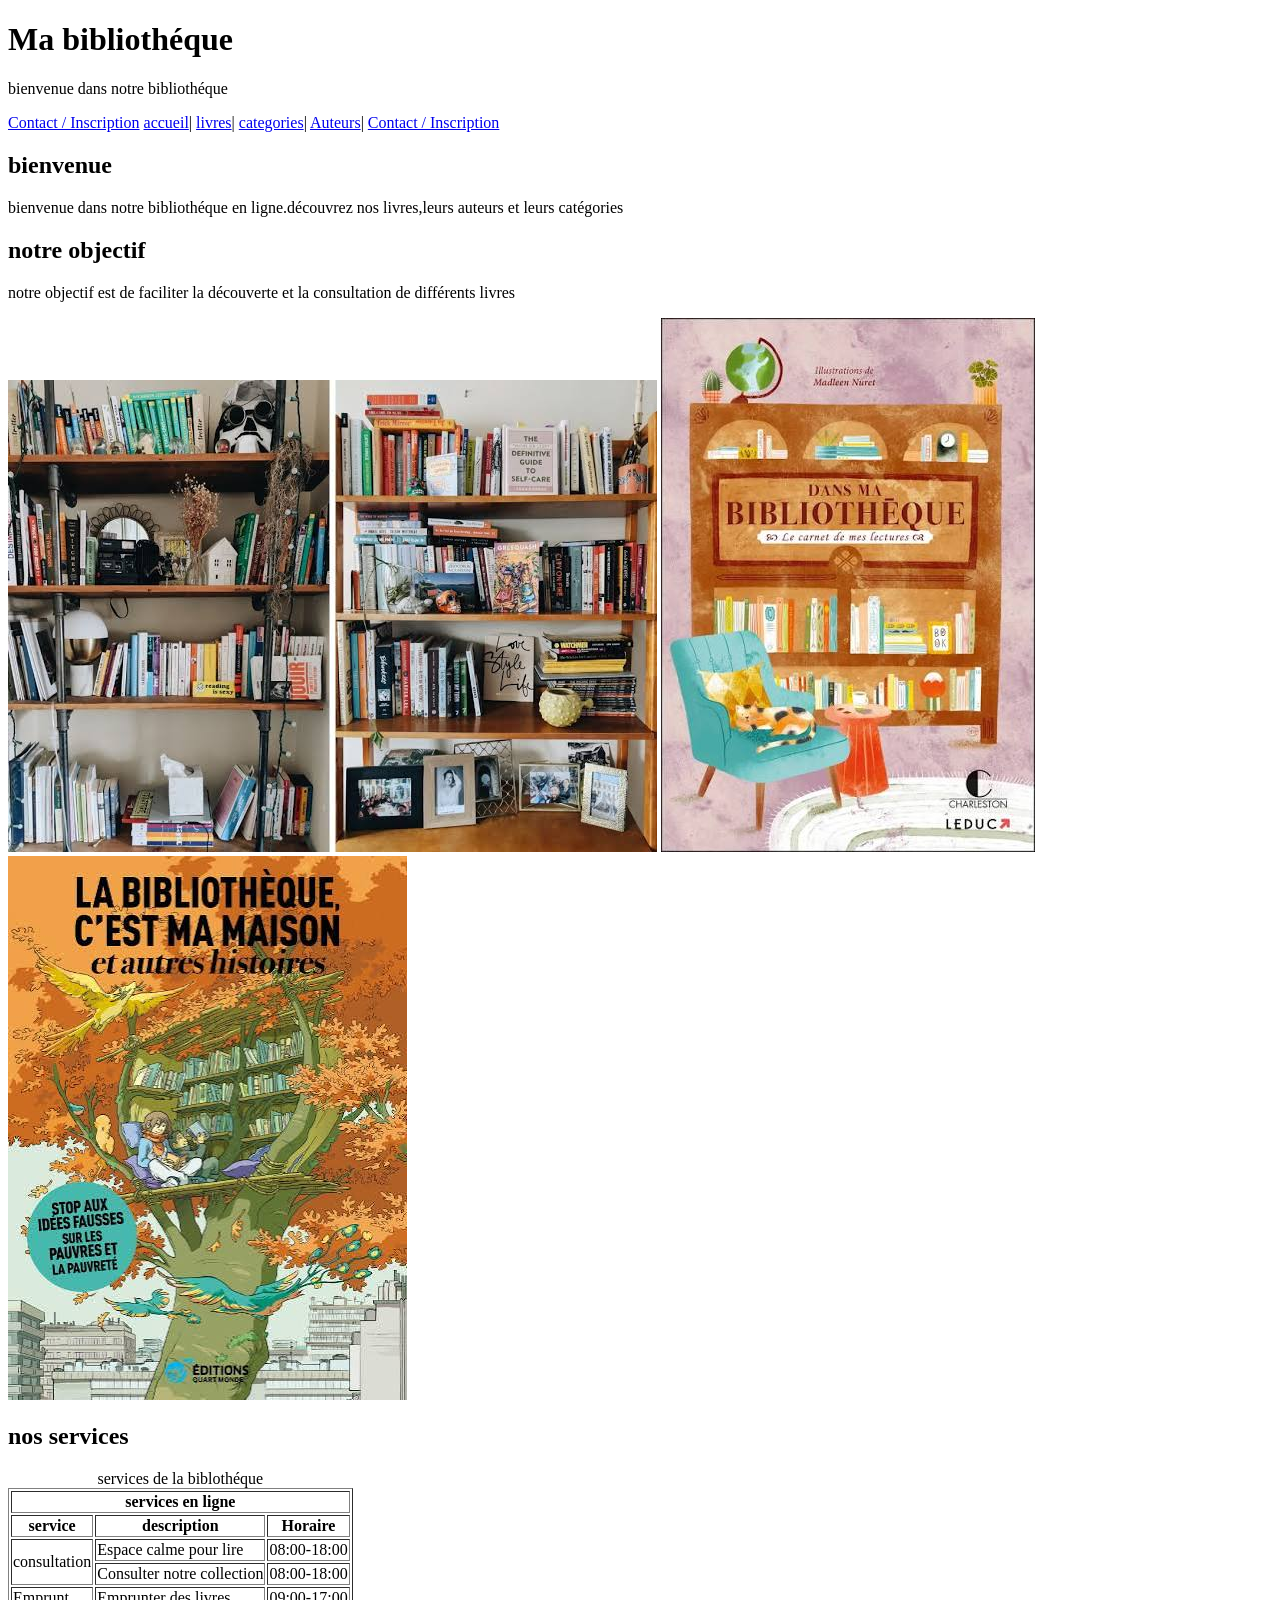
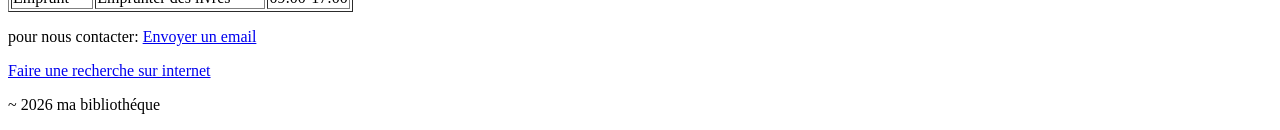
==== index.html @ af9336a2 "initialisation tp2.html partie2" ====
<!DOCTYPE html>
<html lang="fr">
<head>
    <meta charset="UTF-8" >
    <title>Ma bibiliothéque_Accueil</title>
</head>
<body>
    <header>
        <h1>Ma bibliothéque</h1>
        <p>bienvenue dans notre bibliothéque</p>
    </header>
    <nav>
         <a href="contact.html">Contact / Inscription</a>
    
        <a href="index.html">accueil</a>|
        <a href="livres.html">livres</a>|
        <a href="categories.html">categories</a>|
        <a href="Auteurs.html">Auteurs</a>| 
        <a href="contact.html">Contact / Inscription</a>
        
        </nav>   

    <main>
        <section>
        <h2>bienvenue</h2>
        <p>bienvenue dans notre bibliothéque en ligne.découvrez nos livres,leurs auteurs et leurs catégories    
        </p>

        <h2>notre objectif</h2>
        <p>notre objectif est de faciliter la découverte et la consultation de différents livres</p>
        </section>
        <img src="images/biblothéque.jpg" alt="notre bibliothéque en ligne">
        <img src="images/biblothéque1.jpg">
        <img src="images/biblothéque2.jpg">
        <h2>nos services</h2>
    <table border="1">
        <caption>services de la biblothéque</caption>
        <tr>
            <th colspan="3">services en ligne</th>
        </tr>
        <tr>
            <th>service</th>
            <th>description</th>
            <th>Horaire</th>
        </tr>
        <tr>
         <td rowspan="2">consultation</td>
         <td>Espace calme pour lire</td>
         <td>08:00-18:00</td>
        </tr>
         <tr>
            <td>Consulter notre collection</td> 
            <td>08:00-18:00</td>
        </tr>
        <tr>
            <td>Emprunt</td>
            <td>Emprunter des livres</td>
            <td>09:00-17:00</td>
        </tr>
    </table>
    <p>pour nous contacter:
        <a href="mailto:bibliothéque@gmail.com">
    Envoyer un email</a>
    </p>
    <p>
        <a href="https://www.gogle.com">
            Faire une recherche sur internet
        </a>
    </p>

    </main>
    <footer>
        <p>~ 2026 ma bibliothéque</p>
    </footer>
    
</body>
</html>
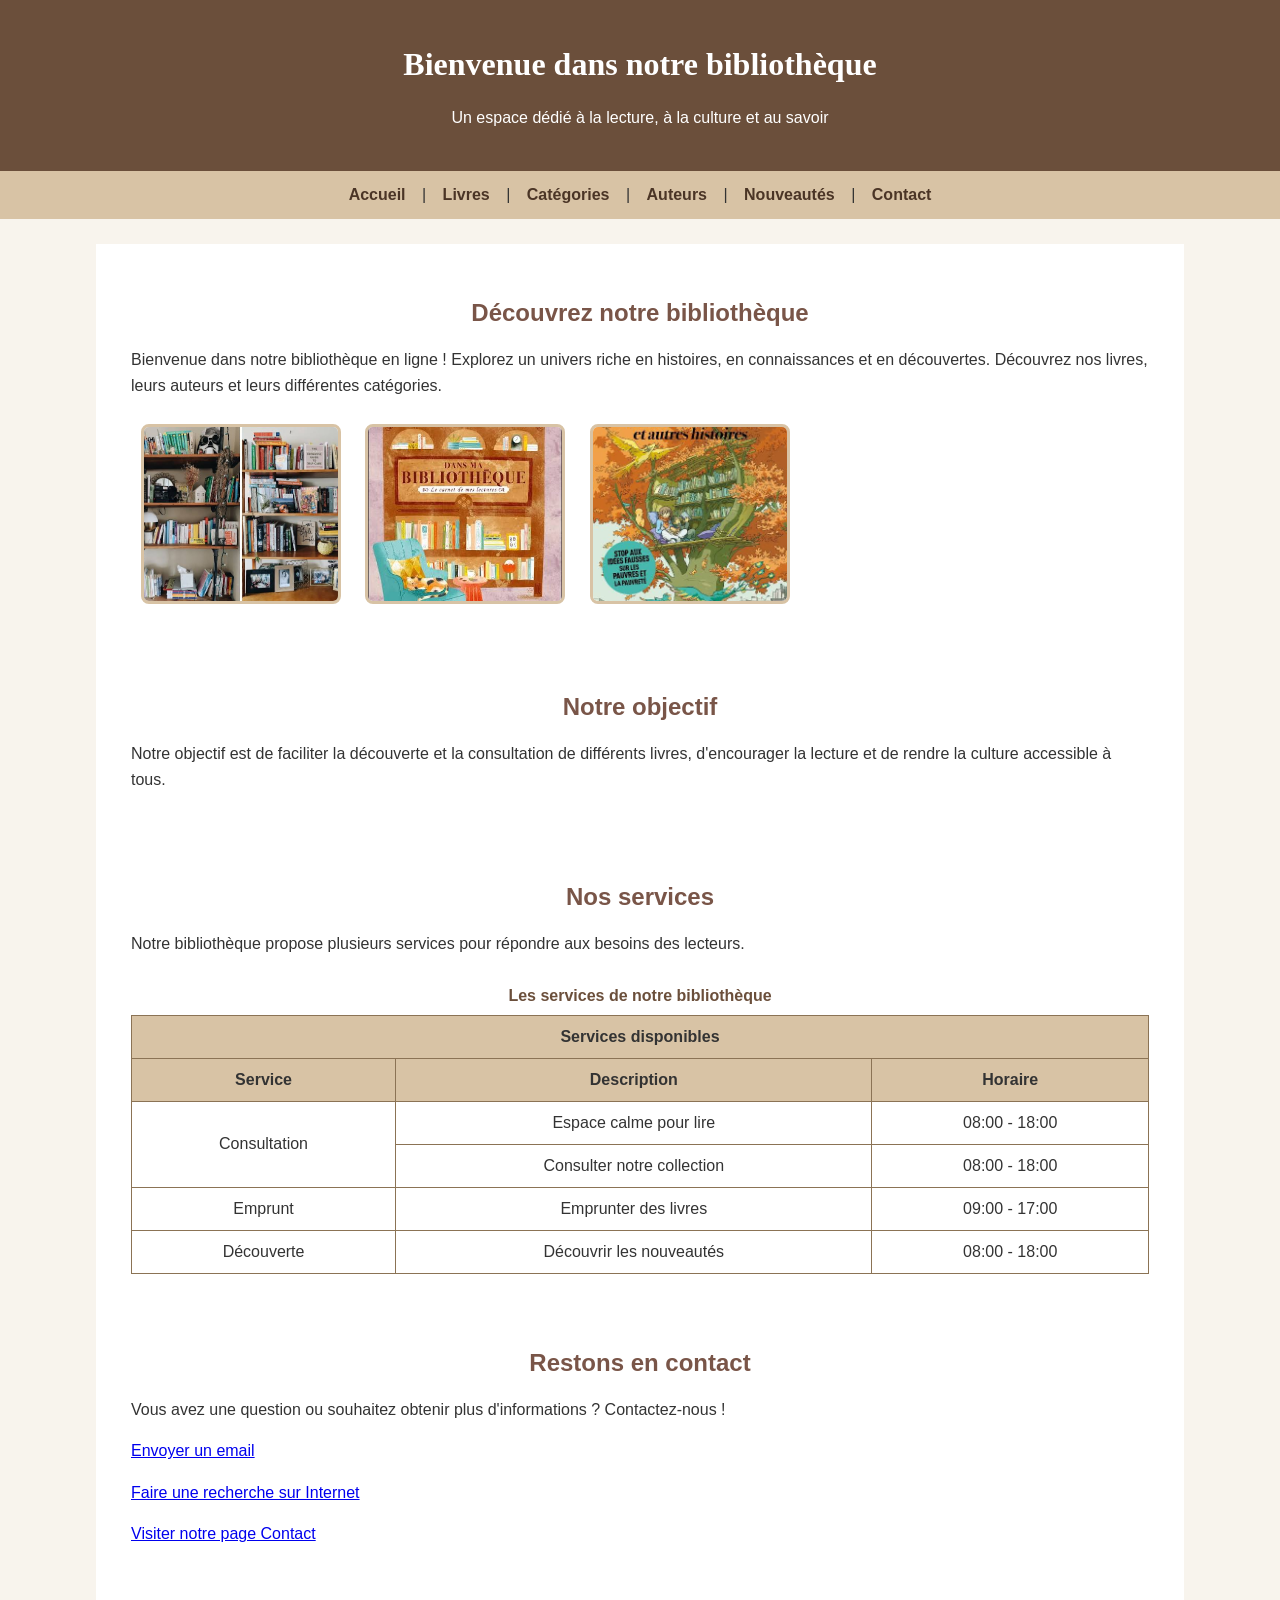
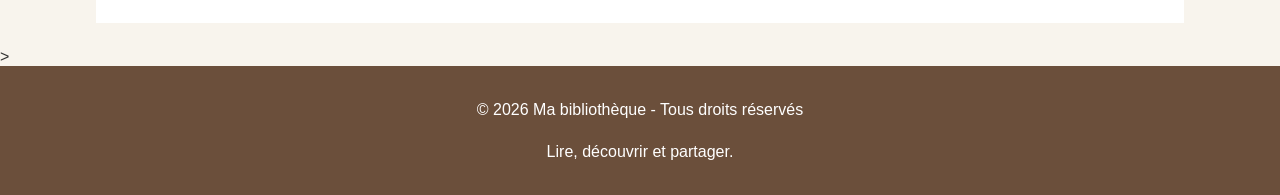
==== commit ffe0bb51: "Mise à jour du mini projet bibliothèque" ====
--- a/index.html
+++ b/index.html
@@ -1,77 +1,154 @@
+
 <!DOCTYPE html>
 <html lang="fr">
+
 <head>
-    <meta charset="UTF-8" >
-    <title>Ma bibiliothéque_Accueil</title>
+    <meta charset="UTF-8">
+    <title>Ma bibliothèque - Accueil</title>
+    <link rel="stylesheet" href="style.css">
 </head>
+
 <body>
+
     <header>
-        <h1>Ma bibliothéque</h1>
-        <p>bienvenue dans notre bibliothéque</p>
+        <h1>Bienvenue dans notre bibliothèque</h1>
+        <p>Un espace dédié à la lecture, à la culture et au savoir</p>
     </header>
+
+    
     <nav>
-         <a href="contact.html">Contact / Inscription</a>
-    
-        <a href="index.html">accueil</a>|
-        <a href="livres.html">livres</a>|
-        <a href="categories.html">categories</a>|
-        <a href="Auteurs.html">Auteurs</a>| 
-        <a href="contact.html">Contact / Inscription</a>
-        
-        </nav>   
+        <a href="index.html">Accueil</a> |
+        <a href="livres.html">Livres</a> |
+        <a href="categories.html">Catégories</a> |
+        <a href="Auteurs.html">Auteurs</a> |
+        <a href="produits.html">Nouveautés</a> |
+        <a href="contact.html">Contact</a>
+    </nav>
 
     <main>
-        <section>
-        <h2>bienvenue</h2>
-        <p>bienvenue dans notre bibliothéque en ligne.découvrez nos livres,leurs auteurs et leurs catégories    
-        </p>
 
-        <h2>notre objectif</h2>
-        <p>notre objectif est de faciliter la découverte et la consultation de différents livres</p>
+       
+        <section class="presentation">
+            <h2>Découvrez notre bibliothèque</h2>
+
+            <p>
+                Bienvenue dans notre bibliothèque en ligne !
+                Explorez un univers riche en histoires,
+                en connaissances et en découvertes.
+                Découvrez nos livres, leurs auteurs
+                et leurs différentes catégories.
+            </p>
+
+            <div class="images-bibliotheque">
+                <img src="images/biblothéque.jpg"
+                alt="Notre bibliothèque en ligne">
+
+                <img src="images/biblothéque1.jpg"
+                alt="Espace de lecture">
+
+                <img src="images/biblothéque2.jpg"
+                alt="Collection de livres">
+            </div>
         </section>
-        <img src="images/biblothéque.jpg" alt="notre bibliothéque en ligne">
-        <img src="images/biblothéque1.jpg">
-        <img src="images/biblothéque2.jpg">
-        <h2>nos services</h2>
-    <table border="1">
-        <caption>services de la biblothéque</caption>
-        <tr>
-            <th colspan="3">services en ligne</th>
-        </tr>
-        <tr>
-            <th>service</th>
-            <th>description</th>
-            <th>Horaire</th>
-        </tr>
-        <tr>
-         <td rowspan="2">consultation</td>
-         <td>Espace calme pour lire</td>
-         <td>08:00-18:00</td>
-        </tr>
-         <tr>
-            <td>Consulter notre collection</td> 
-            <td>08:00-18:00</td>
-        </tr>
-        <tr>
-            <td>Emprunt</td>
-            <td>Emprunter des livres</td>
-            <td>09:00-17:00</td>
-        </tr>
-    </table>
-    <p>pour nous contacter:
-        <a href="mailto:bibliothéque@gmail.com">
-    Envoyer un email</a>
-    </p>
-    <p>
-        <a href="https://www.gogle.com">
-            Faire une recherche sur internet
-        </a>
-    </p>
+
+      
+        <section class="objectif">
+            <h2>Notre objectif</h2>
+
+            <p>
+                Notre objectif est de faciliter la découverte
+                et la consultation de différents livres,
+                d'encourager la lecture et de rendre
+                la culture accessible à tous.
+            </p>
+        </section>
+
+      
+        <section class="services">
+
+            <h2>Nos services</h2>
+
+            <p>
+                Notre bibliothèque propose plusieurs services
+                pour répondre aux besoins des lecteurs.
+            </p>
+
+            <table>
+
+                <caption>Les services de notre bibliothèque</caption>
+
+                <tr>
+                    <th colspan="3">Services disponibles</th>
+                </tr>
+
+                <tr>
+                    <th>Service</th>
+                    <th>Description</th>
+                    <th>Horaire</th>
+                </tr>
+
+                <tr>
+                    <td rowspan="2">Consultation</td>
+                    <td>Espace calme pour lire</td>
+                    <td>08:00 - 18:00</td>
+                </tr>
+
+                <tr>
+                    <td>Consulter notre collection</td>
+                    <td>08:00 - 18:00</td>
+                </tr>
+
+                <tr>
+                    <td>Emprunt</td>
+                    <td>Emprunter des livres</td>
+                    <td>09:00 - 17:00</td>
+                </tr>
+
+                <tr>
+                    <td>Découverte</td>
+                    <td>Découvrir les nouveautés</td>
+                    <td>08:00 - 18:00</td>
+                </tr>
+
+            </table>
+
+        </section>
+
+        
+        <section class="contact-accueil">
+
+            <h2>Restons en contact</h2>
+
+            <p>
+                Vous avez une question ou souhaitez obtenir
+                plus d'informations ? Contactez-nous !
+            </p>
+
+            <p>
+                <a href="mailto:bibliotheque@gmail.com">
+                    Envoyer un email
+                </a>
+            </p>
+
+            <p>
+                <a href="https://www.google.com" target="_blank">
+                    Faire une recherche sur Internet
+                </a>
+            </p>
+
+            <p>
+                <a href="contact.html">Visiter notre page Contact</a>
+            </p>
+
+        </section>
 
     </main>
+>
     <footer>
-        <p>~ 2026 ma bibliothéque</p>
+        <p>&copy; 2026 Ma bibliothèque - Tous droits réservés</p>
+        <p>Lire, découvrir et partager.</p>
     </footer>
-    
+
 </body>
 </html>
+
--- a/style.css
+++ b/style.css
@@ -0,0 +1,240 @@
+* {
+    box-sizing: border-box;
+}
+body {
+    font-family: Arial, sans-serif;
+    background-color: #f8f4ed;
+    color: #333333;
+    margin: 0;
+    padding: 0;
+}
+
+
+header {
+    background-color: #6b4f3b;
+    color: white;
+    text-align: center;
+    padding: 25px;
+}
+
+header h1 {
+    font-family: Georgia, serif;
+    font-size: 32px;
+}
+
+
+nav {
+    background-color: #d8c3a5;
+    text-align: center;
+    padding: 15px;
+}
+
+nav a {
+    color: #4b3526;
+    text-decoration: none;
+    font-weight: bold;
+    margin: 12px;
+}
+
+nav a:hover {
+    color: white;
+    text-decoration: underline;
+}
+
+
+main {
+    width: 85%;
+    margin: 25px auto;
+    padding: 20px;
+    background-color: white;
+}
+
+
+h2 {
+    color: #795548;
+    text-align: center;
+}
+
+h3 {
+    color: #8b5e3c;
+}
+
+p {
+    font-size: 16px;
+    line-height: 1.6;
+}
+
+
+section {
+    margin-bottom: 25px;
+    padding: 15px;
+}
+
+
+img {
+    width: 200px;
+    height: 180px;
+    object-fit: cover;
+    border: 3px solid #d8c3a5;
+    border-radius: 8px;
+    margin: 10px;
+}
+
+
+table {
+    width: 100%;
+    border-collapse: collapse;
+    margin-top: 20px;
+}
+
+caption {
+    font-weight: bold;
+    padding: 10px;
+    color: #6b4f3b;
+}
+
+th, td {
+    border: 1px solid #8b7355;
+    padding: 12px;
+    text-align: center;
+}
+
+th {
+    background-color: #d8c3a5;
+}
+
+
+.produit {
+    border: 1px solid #d8c3a5;
+    padding: 15px;
+    margin: 15px 0;
+    text-align: center;
+    background-color: #faf7f2;
+}
+
+
+form {
+    width: 90%;
+    margin: auto;
+}
+
+fieldset {
+    border: 2px solid #d8c3a5;
+    padding: 20px;
+    margin-bottom: 20px;
+}
+
+legend {
+    color: #6b4f3b;
+    font-weight: bold;
+}
+
+input, select, textarea {
+    padding: 8px;
+    margin: 5px;
+}
+
+input[type="submit"],
+input[type="reset"] {
+    background-color: #6b4f3b;
+    color: white;
+    border: none;
+    padding: 10px 20px;
+    cursor: pointer;
+}
+
+footer {
+    background-color: #6b4f3b;
+    color: white;
+    text-align: center;
+    padding: 15px;
+}
+
+
+.centre {
+    display: block;
+    margin: auto;
+}
+
+.entete {
+    background-color: #6b4f3b;
+    color: white;
+    text-align: center;
+    padding: 25px;
+}
+
+.navigation {
+    display: flex;
+    flex-wrap: wrap;
+    justify-content: center;
+    gap: 15px;
+    padding: 15px;
+    background-color: #d8c3a5;
+}
+
+.navigation a {
+    color: #4b3526;
+    text-decoration: none;
+    font-weight: bold;
+    padding: 8px 12px;
+}
+
+
+.titre-section {
+    text-align: center;
+    color: #795548;
+}
+
+
+.liste-produits {
+    display: flex;
+    flex-wrap: wrap;
+    justify-content: center;
+    align-items: stretch;
+    gap: 20px;
+    padding: 20px;
+}
+
+.carte-produit {
+    flex: 1 1 250px;
+    max-width: 320px;
+    padding: 15px;
+    background-color: #faf7f2;
+    border: 1px solid #d8c3a5;
+    border-radius: 8px;
+    text-align: center;
+}
+
+.carte-produit img {
+    width: 100%;
+    height: 180px;
+    object-fit: cover;
+    margin: 0;
+}
+
+
+.carte-produit a {
+    color: #6b4f3b;
+    font-weight: bold;
+    text-decoration: none;
+}
+
+
+@media (max-width: 600px) {
+
+    .navigation {
+        flex-direction: column;
+        align-items: center;
+    }
+
+    .liste-produits {
+        flex-direction: column;
+        align-items: stretch;
+    }
+
+    .carte-produit {
+        max-width: 100%;
+    }
+
+
+}
